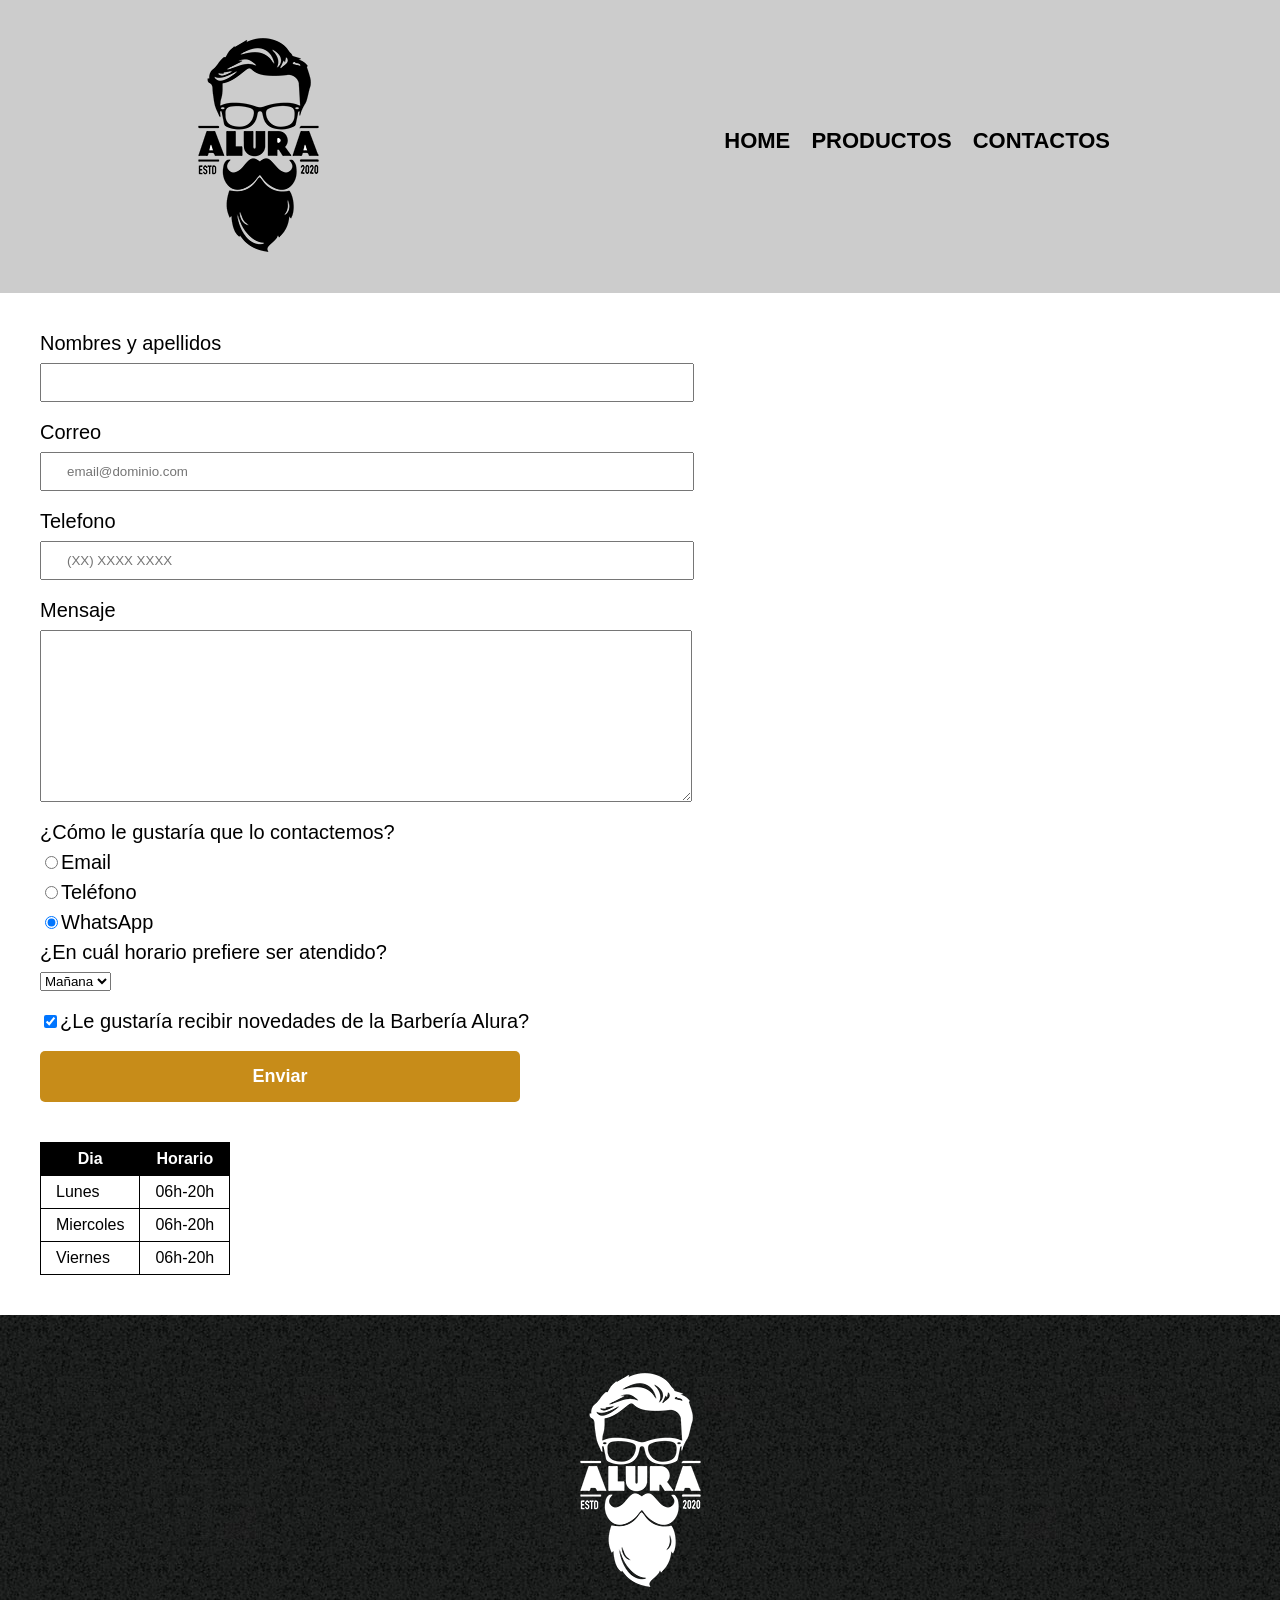
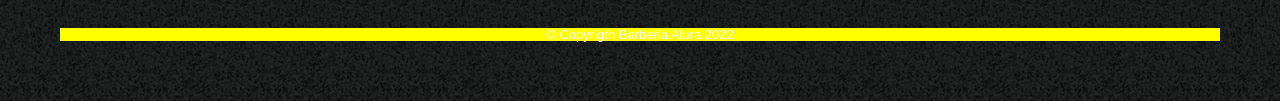
==== contactos.html @ 768a2ac7 "creabdo pagina de barberia" ====
<!DOCTYPE html>
<html lang="en">
<head>
    <meta charset="UTF-8">
    <meta http-equiv="X-UA-Compatible" content="IE=edge">
    <meta name="viewport" content="width=device-width, initial-scale=1.0">
    <link rel="stylesheet" href="reset.css">
    <link rel="stylesheet" href="styles.css">
    <title>Contactos</title>
</head>
<body>
    <header>
        <div class="caja">
            <h1><img src="imagenes/logo.png"></h1>

            <nav>
                <ul>
                    <li><a href="index.html">Home</a></li>
                    <li><a href="productos.html">Productos</a></li>
                    <li><a href="contactos.html">Contactos</a></li>
                </ul>
            </nav>

        </div>

    </header>

    <main>
        <form>
            <label for="nombre"> Nombres y apellidos</label>
            <input type="text" id="nombre" class="input-padron" required>

            <label for="correo">Correo</label>
            <input type="text" id="correo" class="input-padron" required placeholder="email@dominio.com">

            <label for="telefono">Telefono</label>
            <input type="text" id="telefono" class="input-padron" required placeholder="(XX) XXXX XXXX">


            <label for="mensaje">Mensaje</label>
            <textarea name="Mensaje" id="mensaje" cols="70" rows="10" class="input-padron" required></textarea>

            <fieldset>
                <legend>¿Cómo le gustaría que lo contactemos?</legend>

                <label for="radio-email"><input type="radio" name="contacto" value="email" id="radio-email">Email</label>
                
                <label for="radio-telefono"><input type="radio" name="contacto" value="telefono" id="radio-telefono">Teléfono</label>
                
                <label for="radio-whatsapp"><input type="radio" name="contacto" value="whatsapp" id="radio-whatsapp" checked>WhatsApp</label>
                
            </fieldset>
           
            <fieldset>
                <legend>¿En cuál horario prefiere ser atendido?</legend>
                <select>
                    <option>Mañana</option>
                    <option>Tarde</option>
                    <option>Noche</option>
                </select>
            </fieldset>
            
            <label class="checkbox"><input type="checkbox" checked>¿Le gustaría recibir novedades de la Barbería Alura?</label>

            <input type="submit" value="Enviar" class="enviar">
        </form>

        <table>
            <thead>
                <tr>
                    <th>Dia</th>
                    <th>Horario</th>
                </tr>
            </thead>
            <tbody>
                <tr>
                    <td>Lunes</td>
                    <td>06h-20h</td>
                </tr>
                <tr>
                    <td>Miercoles</td>
                    <td>06h-20h</td>
                </tr>
                <tr>
                    <td>Viernes</td>
                    <td>06h-20h</td>
                </tr>
            </tbody>
        </table>
    </main>

    <footer>
        <img src="imagenes/logo-blanco.png">
        <p class="Copyrigth">&copy Copyrigth Barberia Alura 2022</p>
    </footer>
</body>
</html>
---- styles.css ----
body{
    font-family: 'Open Sans', sans-serif;
}

header{
    background-color: #cccccc;
    padding: 20px 0;
}
.caja{
    position: relative;
    width: 940px;
    margin: 0 auto;
}

nav {
    position: absolute;
    top: 110px;
    right: 0px;
}
.productos li:hover h2 {
    font-size: 33px;
}
nav, li{
    display: inline;
    margin: 0 0 0 15px;
}

nav, a{
    text-transform: uppercase;
    color: black;
    font-weight: bold;
    font-size: 22px;
    text-decoration: none;
}

nav a:hover {
    color: #c78c19;
    text-decoration: underline;
}

.productos{
    width: 940px;
    margin: 0 auto;
    padding: 50px;
}

.productos li {
    display: inline-block;
    text-align: center;
    width: 30%;
    vertical-align: top;
    margin: 0 1.5%;
    padding: 30px 20px;
    box-sizing: border-box;
    border: 2px solid black;
    border-radius: 10px;
}

.productos li:hover  {
    border-color: #c78c19;
}


.productos li:active  {
    border-color: green;
}
.productos h2 {
    font-size: 30px;
    font-weight: bold;
}

.descripcion{
    font-size: 18px;
}

.precio {
    font-size: 20px;
    font-weight: bold;
    margin-top: 10px;
}

footer{
    text-align: center;
    background: url(imagenes/bg.jpg);
    padding: 40px;
}
.Copyrigth{
    color: white;
    font-size: 13px;
    margin: 20px;
}

form{
    margin: 40px;
}


form label, form legend{
    display: block;
    font-size: 20px;
    margin: 0 0 10px;
}

.input-padron{
    display: block;
    margin: 0 0 20px;
    padding: 10px 25px;
    width: 50%;
}

.checkbox{
    margin:20px 0;
}

.enviar {
    width: 40%;
    padding: 15px 0;
    font-size: 18px;
    font-weight: bold;
    color: white;
    background: #c78c19;
    border: none;
    border-radius: 5px;
    transition: 1s;
    cursor: pointer;
}

.enviar:hover {
    background: darkorange;
    transform: scale(1.2);
}

table{
    margin: 40px 40px;
}

thead{
    background: black;
    color: white;
    font-weight: bold;
}
td, th{
    border: 1px solid black;
    padding: 8px 15px;
}

/*css para la pagina inicial*/

.banner{
    width:100%;
}

/*Seleccion de elementos especificos*/

main > p /*Aplica el estilo a los elementos hijos de la etiqueta o clase usando el simbolo ">" entre las etiquetas*/
{
    background: lightgreen;
}
img + p /*Selecciona la primera etiqueta posterior a la principal usando el signo "+" */
{
    background: orange;
}

img~p /*Aplica a todos los elementos posteriores a la etiqueta principal usando el signo "~" */ 
{
    background: yellow;
}

.principal p :not(#mision) /*Aplica el estilo a todos los elementos menos al elemento que se pasa por parametro a la pseudoclase "not()" */
{
    background: red;
}
.principal{
    padding: 3em 0;
    background: #fefefe;
    width: 940px;
    margin: 0 auto;
}

.titulo-principal {
    text-align: center;
    font-size: 2em;
    margin: 0 0 1em;
    clear: left;
}

.principal p {
    margin: 0 0 1em; /*se utiliza la unidad de medida em para multiplicar el tamaño de los elementos por degfecto*/
}

.principal strong {
    font-weight: bold;
}

.principal em {
    font-style: italic;
}

.utensilios {
    width: 15%;
    float: left;
    margin: 0 20px 20px 0;
}

.mapa {
    padding: 3em 0;
    background: linear-gradient(#fefefe, #888);
}

.mapa-contenido{
    width: 940px;
    margin: 0 auto;
}

.mapa p {
    margin: 0 0 2em;
    text-align: center;
}

.diferenciales {
    padding: 3em 0;
    background: #888;
}

.contenidoDiferenciales{
    width: 640px;
    margin: 0 auto;
}

.listaDiferenciales{
    width: 40%;
    display: inline-block;
    vertical-align: top;
    width: 20%;
    margin-right: 15%;
}

.items{
    line-height: 1.5;
}

.items :first-child {
    font-weight: bold;
}

.imagenDiferenciales{
    width: 60%;
    transition: 1s;
    /*CREAR SOMBRAS se utiliza la propiedad "box-shadow" para crear sombras a los distintos elementps 
    de las paginas HTML tomando como referencia los siguientes atributos: 
        
        1. El primer parametro es la posicion en el eje horizontal (campo obligatorio)
        2. El segundo parametro es la posicion en el eje vertical (campo obligatorio)
        3. el tercero es la cantidad de desenfoque que se desea aplicar a la sombra (campo opcional)
        4. la amplitud de la sombra o el espacio que ocupa (campo opcional)
        5. el color (Campo obligatorio) */
    box-shadow: 10px 10px 30px black;
}
.imagenDiferenciales:hover{
    opacity: 0.3;
}

.video {
    width: 560px;
    margin: 1em auto;
}

@media screen and(max-width:480px) {
    h1{
        text-align: center;
    }

    nav{
        position: static;
    }

    .caja, .principal, .contenidoDiferenciales, .mapa-contenido, .video {
        width: auto;
    }

        .listaDiferenciales, .imagenDiferenciales{
            width: 100%;
        }
}
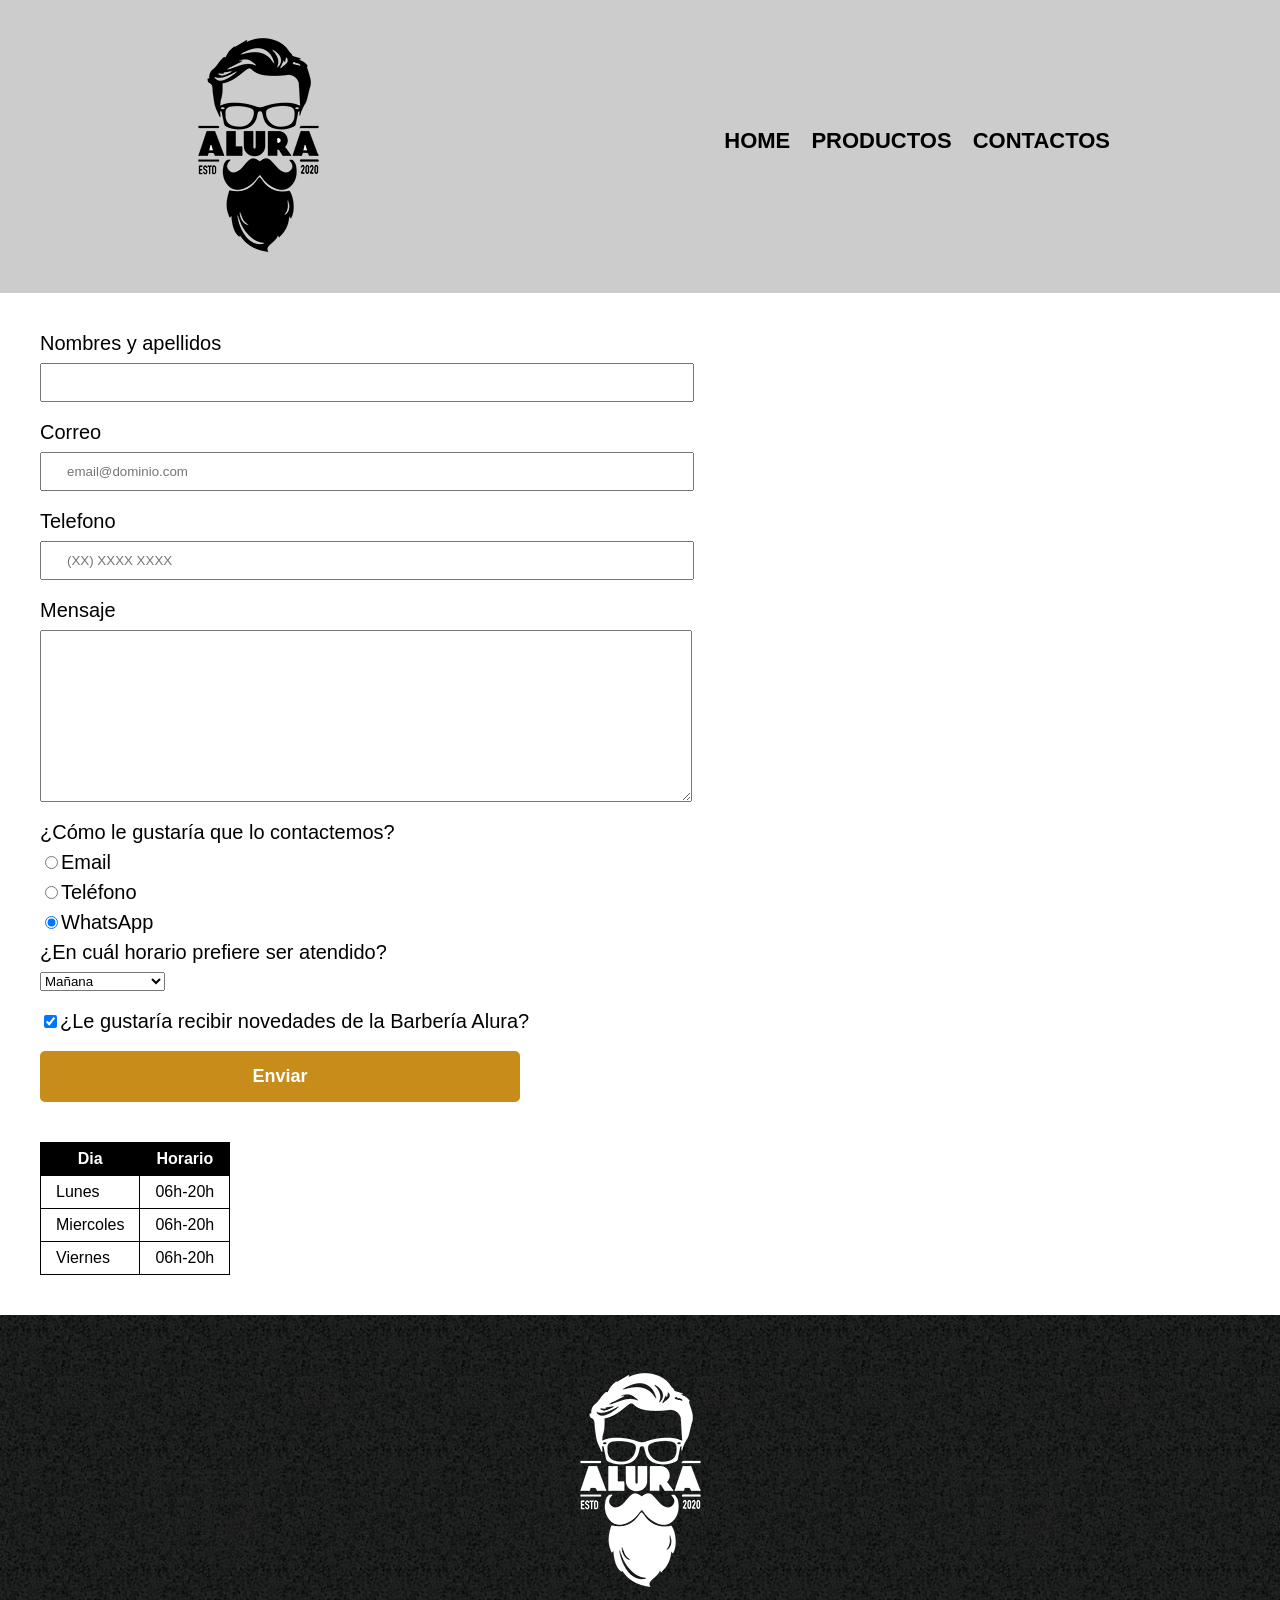
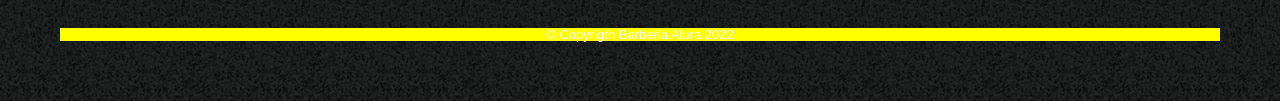
==== commit d99152b4: "se agrega un item al combobox de horarios de atencion" ====
--- a/contactos.html
+++ b/contactos.html
@@ -57,6 +57,7 @@
                     <option>Mañana</option>
                     <option>Tarde</option>
                     <option>Noche</option>
+                    <option>Fines de semana</option>
                 </select>
             </fieldset>
             
